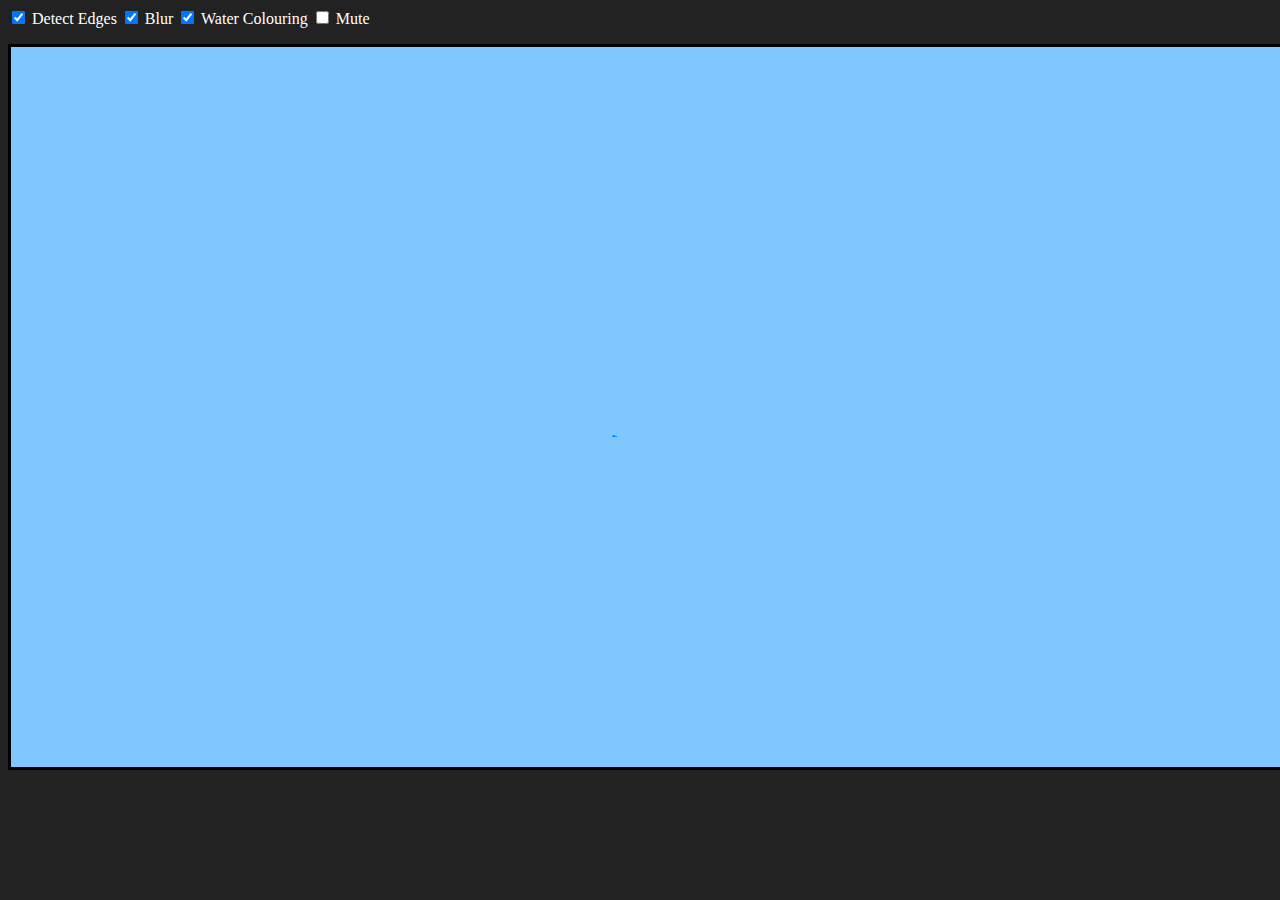
==== index.html @ 4783a8a6 "Added most of code for bloom shader." ====
<html>
  <head>
  	<link rel="stylesheet" type="text/css" href="css/style.css" />
    <script type="text/javascript" src="scripts/lib/gl-matrix.js"></script>

<script id="perlin-vs" type="x-shader/x-vertex">
attribute vec3 aPos;

void main() {
  gl_Position = vec4(aPos, 1);
}
</script>
<script id="perlin-fs" type="x-shader/x-fragment">
precision highp float;

// Returns a random float in the range -1 to 1
float rand(vec2 co){
  return 2.0 * fract(sin(dot(co.xy ,vec2(12.9898,78.233))) * 43758.5453) - 1.0;
}

float fade(float t) {
  return t*t*t*(t*(t*6.0-15.0)+10.0);
}

float perlin(vec2 P) {
  vec2 p = fract(P);
  vec2 zone = floor(P);

  vec2 g00 = vec2(rand(zone + vec2(0, 0)), rand(zone + vec2(1, 1)));
  vec2 g01 = vec2(rand(zone + vec2(0, 1)), rand(zone + vec2(1, 2)));
  vec2 g10 = vec2(rand(zone + vec2(1, 0)), rand(zone + vec2(2, 1)));
  vec2 g11 = vec2(rand(zone + vec2(1, 1)), rand(zone + vec2(2, 2)));

  vec2 s00 = p;
  vec2 s01 = p - vec2(0.0, 1.0);
  vec2 s10 = p - vec2(1.0, 0.0);
  vec2 s11 = p - vec2(1.0, 1.0);

  float q00 = dot(g00, s00);
  float q01 = dot(g01, s01);
  float q10 = dot(g10, s10);
  float q11 = dot(g11, s11);

  vec2 x = mix(vec2(q00, q01), vec2(q10, q11), fade(p.x));
  float xy = mix(x.x, x.y, fade(p.y));

  return xy;
}

void main() {
  float sum = 0.0;

  for (int i = 0; i < 3; i++) {
    sum += perlin(pow(2.0, float(i)) * gl_FragCoord.xy / 256.0);
  }

  gl_FragColor = vec4(vec3(sum) / 2.0 + 0.5, 1);
}
</script>

<script id="voronoi-vs" type="x-shader/x-vertex">
attribute vec3 aPos;

uniform mat4 uM;
uniform mat4 uP;

void main() {
  gl_Position = uP * uM * vec4(aPos, 1);
}
</script>
<script id="voronoi-fs" type="x-shader/x-fragment">
precision mediump float;

uniform vec3 uCol;

void main() {
  gl_FragColor = vec4(uCol, 1);
}
</script>

<script id="edges-vs" type="x-shader/x-vertex">
attribute vec3 aPos;
attribute vec2 aTexCoord;

varying highp vec2 vTexCoord;

void main() {
  gl_Position = vec4(aPos, 1);
  vTexCoord = aTexCoord;
}
</script>
<script id="edges-fs" type="x-shader/x-fragment">
precision highp float;

varying highp vec2 vTexCoord;
uniform int uWidth;
uniform int uHeight;
uniform sampler2D uTexture;

void main() {
  float hstep = 1.0 / float(uWidth);
  float vstep = 1.0 / float(uHeight);

  vec3 up = texture2D(uTexture, vec2(vTexCoord.s, max(vTexCoord.t - vstep, 0.0))).rgb;
  vec3 down = texture2D(uTexture, vec2(vTexCoord.s, min(vTexCoord.t + vstep, 1.0))).rgb;
  vec3 left = texture2D(uTexture, vec2(max(vTexCoord.s - hstep, 0.0), vTexCoord.t)).rgb;
  vec3 right = texture2D(uTexture, vec2(min(vTexCoord.s + hstep, 1.0), vTexCoord.t)).rgb;

  float I = (distance(up, down) + distance(left, right)) / 2.0;

  if (I > 0.0) {
    I = 1.0;
  } else {
    I = 0.0;
  }

  gl_FragColor = vec4(vec3(I), 1);
}
</script>

<script id="blur-vs" type="x-shader/x-vertex">
attribute vec3 aPos;
attribute vec2 aTexCoord;

varying highp vec2 vTexCoord;

void main() {
  gl_Position = vec4(aPos, 1);
  vTexCoord = aTexCoord;
}

</script>
<script id="blur-fs" type="x-shader/x-fragment">

precision highp float;

varying highp vec2 vTexCoord;
uniform int uWidth;
uniform int uHeight;
uniform vec2 uDir;
uniform sampler2D uTexture;

void main() {
  float blur = 30.0;
  const int kernel = 15;

  float hstep = blur * uDir.x / float(uWidth) / float(2 * kernel + 1);
  float vstep = blur * uDir.y / float(uHeight) / float(2 * kernel + 1);

  vec4 sum = vec4(0.0);
  for (int i = -kernel; i < kernel + 1; i++) {
    float x = clamp(vTexCoord.s + float(i) * hstep, 0.0, 1.0);
    float y = clamp(vTexCoord.t + float(i) * vstep, 0.0, 1.0);
    sum += texture2D(uTexture, vec2(x, y));
  }

  gl_FragColor = vec4(sum.rgb / float(2 * kernel + 1), 1.0);
}
</script>

<script id="water-vs" type="x-shader/x-vertex">
attribute vec3 aPos;
attribute vec2 aTexCoord;

varying highp vec2 vTexCoord;

void main() {
  gl_Position = vec4(aPos, 1);
  vTexCoord = aTexCoord;
}
</script>
<script id="water-fs" type="x-shader/x-fragment">
precision highp float;

varying highp vec2 vTexCoord;
uniform sampler2D uTexture;

void main() {
  vec3 colour = texture2D(uTexture, vTexCoord).rgb;
  vec3 blue = vec3(0.0, 0.56, 1.0);
  float waves = 0.5;

  if (length(colour) > 0.03) {
    gl_FragColor = vec4((1.0 - waves) * blue + waves * vec3(1), 1);
  } else {
    gl_FragColor = vec4(blue, 1);
  }
}
</script>

<script id="shadow-vs" type="x-shader/x-vertex">
attribute vec3 aPos;

uniform mat4 uM;
uniform mat4 uV;
uniform mat4 uP;

void main() {
  gl_Position = uP * uV * uM * vec4(aPos, 1);
}
</script>
<script id="shadow-fs" type="x-shader/x-fragment">
precision highp float;

void main() {
  gl_FragColor = vec4(gl_FragCoord.z);
}
</script>

<script id="test-vs" type="x-shader/x-vertex">
attribute vec3 aPos;
attribute vec2 aTexCoord;

varying highp vec2 vTexCoord;

void main() {
  gl_Position = vec4(aPos, 1);
  vTexCoord = aTexCoord;
}
</script>
<script id="test-fs" type="x-shader/x-fragment">
precision highp float;

varying highp vec2 vTexCoord;
uniform sampler2D uTexture;

void main() {
  gl_FragColor = texture2D(uTexture, vTexCoord);
}
</script>

<script id="scene-vs" type="x-shader/x-vertex">
attribute vec3 aPos;
attribute vec3 aNorm;
attribute vec2 aTexCoord;

uniform mat4  uModelView;
uniform mat4  uNormalMatrix;
uniform mat4  uP;
uniform mat4  uBias;
uniform mat4  uLightV;
uniform mat4  uLightP;
uniform vec3  uBoatPos;
uniform float uTexScale;
uniform int   uFrame;
uniform bool  uIsWater;
uniform bool  uIsIsland;
uniform sampler2D uIslandHeight;

varying highp vec3 vPos;
varying highp vec3 vNorm;
varying highp vec2 vTexCoord;
varying highp vec4 vShadowCoord;

#define M_PI 3.1415926535897932384626433832795

float islandHeight(vec2 p) {
  return texture2D(uIslandHeight, p).g * 8.0 - 5.0;
}

void main() {
  vec3 pos = aPos;
  vec3 norm = aNorm;
  vec2 texCoord = aTexCoord;

  if (uIsWater) {
    pos.xz += uBoatPos.xz;
    texCoord += uBoatPos.xz / uTexScale;
    pos.y = 0.2 * sin(pos.x) * sin(pos.z + float(uFrame) / 100.0);
  }

  if (uIsIsland) {
    pos.y = islandHeight(texCoord);
    float offset = 0.0025;
    float xHeight = islandHeight(texCoord + vec2(offset, 0));
    float zHeight = islandHeight(texCoord + vec2(0, offset));
    float backward = islandHeight(texCoord + vec2(0, offset));
    norm = vec3(0, 0.5, 0) + normalize(cross(vec3(0, zHeight - pos.y, offset), vec3(offset, xHeight - pos.y, 0)));
  }

  vPos = vec3(uModelView * vec4(pos, 1));
  vNorm = vec3(uNormalMatrix * vec4(norm, 1));
  vTexCoord = texCoord;
  vShadowCoord = uBias * uLightP * uLightV * vec4(pos, 1);

  gl_Position = uP * uModelView * vec4(pos, 1);
}
</script>
<script id="scene-fs" type="x-shader/x-fragment">
precision highp float;

varying highp vec3 vPos;
varying highp vec3 vNorm;
varying highp vec2 vTexCoord;
varying highp vec4 vShadowCoord;

uniform vec3 uLightDir;
uniform sampler2D uShadowMap;
uniform sampler2D uTexture;
uniform sampler2D uIslandTexture;
uniform bool uIsWater;
uniform bool uIsIsland;

void main() {
  vec3 kd = texture2D(uTexture, vTexCoord).rgb;

  vec3 E = normalize(-vPos);
  vec3 L = normalize(-uLightDir);
  vec3 N = normalize(vNorm);
  vec3 UP = normalize(vec3(0, 1, 0));

  float ki = 0.7 * max(dot(N, L), 0.0) + 0.3;

  float shadow = texture2D(uShadowMap, vShadowCoord.xy).z;

  if (shadow != 1.0 && shadow < vShadowCoord.z) {
    ki = 0.6;
  } else {
    if (ki > 0.3) {
      ki = 1.0;
    } else {
      ki = 0.6;
    }
  }

  vec3 diffuse = ki * kd;

  vec3 rim = vec3(0);
  if (!uIsWater) {
    float sharpness = 3.0;
    float rimi = pow(1.0 - clamp(dot(N, E) + 0.3, 0.0, 1.0), sharpness);
    vec3 rimd = vec3(0.2, 0.7, 1.0);
    rim = rimi * rimd;
  }

  if (uIsIsland) {
    float fade = (1.0 - kd.r) * 2.5 + 0.1;
    vec3 isld = texture2D(uIslandTexture, vec2(fade, 0)).rgb;
    diffuse = ki * isld;
  }

  vec3 colour = diffuse + rim;
  colour = clamp(colour, 0.0, 1.0);

  gl_FragColor = vec4(colour, 1);
}
</script>

<script id="cutoff-vs" type="x-shader/x-vertex">
attribute vec3 aPos;
attribute vec2 aTexCoord;

varying highp vec2 vTexCoord;

void main() {
  gl_Position = vec4(aPos, 1);
  vTexCoord = aTexCoord;
}
</script>
<script id="cutoff-fs" type="x-shader/x-fragment">
precision highp float;

varying highp vec2 vTexCoord;
uniform sampler2D uTexture;

void main() {
  vec3 colour = texture2D(uTexture, vTexCoord).rgb;

  if (length(1.0 - colour) < 0.5) {
    gl_FragColor = vec4(colour, 1);
  } else {
    gl_FragColor = vec4(vec3(0), 1);
  }
}
</script>

<script id="bloom-vs" type="x-shader/x-vertex">
attribute vec3 aPos;
attribute vec2 aTexCoord;

varying highp vec2 vTexCoord;

void main() {
  gl_Position = vec4(aPos, 1);
  vTexCoord = aTexCoord;
}
</script>
<script id="bloom-fs" type="x-shader/x-fragment">
precision highp float;

varying highp vec2 vTexCoord;
uniform sampler2D uOriginal;
uniform sampler2D uShine;

void main() {
  vec3 original = texture2D(uOriginal, vTexCoord).rgb;
  vec3 shine = texture2D(uShine, vTexCoord).rgb;
  vec3 colour = clamp(original + shine, 0.0, 1.0);

  gl_FragColor = vec4(colour, 1);
}
</script>

  </head>
  <body>
    <div class="controls">
      <form>
        <input type="checkbox" checked id="edges" name="edges" />
        <label for="edges">Detect Edges</label>
        <input type="checkbox" checked id="blur" name="blur" />
        <label for="blur">Blur</label>
        <input type="checkbox" checked id="water" name="water" />
        <label for="water">Water Colouring</label>
        <input type="checkbox" id="mute" name="mute" />
        <label for="mute">Mute</label>
      </form>
    </div>
  	<div class="canvasContainer">
  	  <canvas id="window" width="1280" height="720"></canvas>
    </div>
    <audio id="oceanTheme" preload="auto" loop src="assets/sounds/ocean.mp3"></audio>

    <script type="text/javascript" src="scripts/objParser.js"></script>
    <script type="text/javascript" src="scripts/main.js"></script>
  </body>
</html>
---- css/style.css ----
body {
  background-color: #222;
  color: white;
}

.canvasContainer {
	width: 100%;
	text-align: center;
}

#window {
	display: inline;
	border: solid 3px black;
}
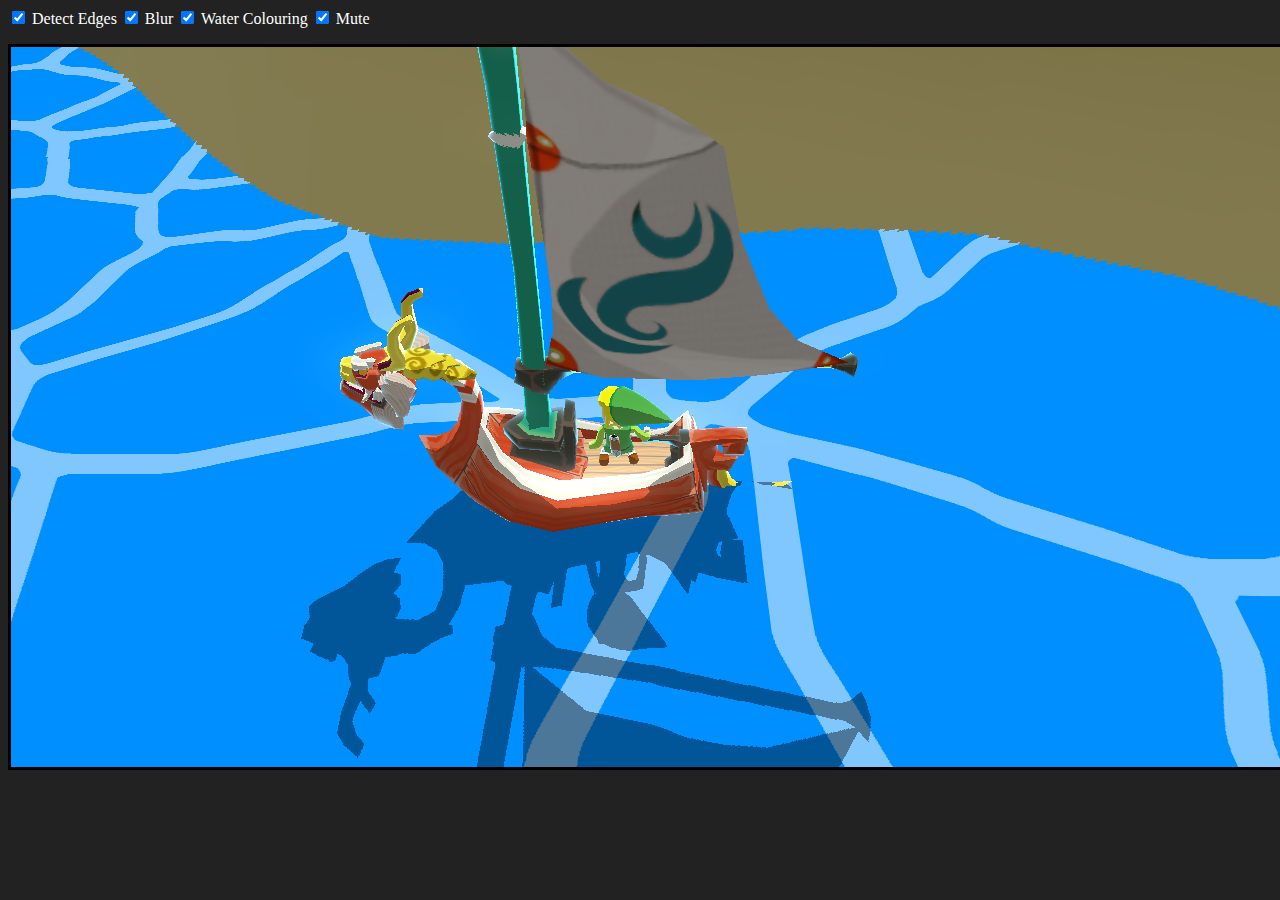
==== commit 34fed3ac: "Sunlight cycle is done." ====
--- a/index.html
+++ b/index.html
@@ -137,15 +137,15 @@
 varying highp vec2 vTexCoord;
 uniform int uWidth;
 uniform int uHeight;
+uniform float uBlurAmount;
 uniform vec2 uDir;
 uniform sampler2D uTexture;
 
 void main() {
-  float blur = 30.0;
   const int kernel = 15;
 
-  float hstep = blur * uDir.x / float(uWidth) / float(2 * kernel + 1);
-  float vstep = blur * uDir.y / float(uHeight) / float(2 * kernel + 1);
+  float hstep = uBlurAmount * uDir.x / float(uWidth) / float(2 * kernel + 1);
+  float vstep = uBlurAmount * uDir.y / float(uHeight) / float(2 * kernel + 1);
 
   vec4 sum = vec4(0.0);
   for (int i = -kernel; i < kernel + 1; i++) {
@@ -203,7 +203,7 @@
 precision highp float;
 
 void main() {
-  gl_FragColor = vec4(gl_FragCoord.z);
+  gl_FragColor = vec4(vec3(gl_FragCoord.z), 1);
 }
 </script>
 
@@ -295,9 +295,11 @@
 varying highp vec4 vShadowCoord;
 
 uniform vec3 uLightDir;
+uniform vec3 uViewLightDir;
 uniform sampler2D uShadowMap;
 uniform sampler2D uTexture;
 uniform sampler2D uIslandTexture;
+uniform sampler2D uSunlightTexture;
 uniform bool uIsWater;
 uniform bool uIsIsland;
 
@@ -305,7 +307,7 @@
   vec3 kd = texture2D(uTexture, vTexCoord).rgb;
 
   vec3 E = normalize(-vPos);
-  vec3 L = normalize(-uLightDir);
+  vec3 L = normalize(-uViewLightDir);
   vec3 N = normalize(vNorm);
   vec3 UP = normalize(vec3(0, 1, 0));
 
@@ -313,13 +315,25 @@
 
   float shadow = texture2D(uShadowMap, vShadowCoord.xy).z;
 
-  if (shadow != 1.0 && shadow < vShadowCoord.z) {
-    ki = 0.6;
+  vec3 sunlight = texture2D(uSunlightTexture, vec2(-uLightDir.y / 2.0 + 0.5, 0)).rgb;
+
+  float bright = 1.0;
+  float dark = 0.6;
+  float startFade = -0.4;
+  float endFade = -0.3;
+
+  if ((shadow != 1.0 && shadow < vShadowCoord.z) || uLightDir.y > endFade) {
+    ki = dark;
   } else {
+    float expected;
     if (ki > 0.3) {
-      ki = 1.0;
+      if (uLightDir.y < endFade) {
+        ki = min(bright, max(dark + (1.0 - dark) * (uLightDir.y - startFade) / (startFade - endFade), dark));
+      } else {
+        ki = bright;
+      }
     } else {
-      ki = 0.6;
+      ki = dark;
     }
   }
 
@@ -339,7 +353,9 @@
     diffuse = ki * isld;
   }
 
+
   vec3 colour = diffuse + rim;
+  colour *= sunlight;
   colour = clamp(colour, 0.0, 1.0);
 
   gl_FragColor = vec4(colour, 1);
@@ -395,7 +411,7 @@
 void main() {
   vec3 original = texture2D(uOriginal, vTexCoord).rgb;
   vec3 shine = texture2D(uShine, vTexCoord).rgb;
-  vec3 colour = clamp(original + shine, 0.0, 1.0);
+  vec3 colour = clamp(original + 0.5 * shine, 0.0, 1.0);
 
   gl_FragColor = vec4(colour, 1);
 }
@@ -411,14 +427,14 @@
         <label for="blur">Blur</label>
         <input type="checkbox" checked id="water" name="water" />
         <label for="water">Water Colouring</label>
-        <input type="checkbox" id="mute" name="mute" />
+        <input type="checkbox" checked id="mute" name="mute" />
         <label for="mute">Mute</label>
       </form>
     </div>
   	<div class="canvasContainer">
   	  <canvas id="window" width="1280" height="720"></canvas>
     </div>
-    <audio id="oceanTheme" preload="auto" loop src="assets/sounds/ocean.mp3"></audio>
+    <audio id="oceanTheme" preload="auto" muted autoplay loop src="assets/sounds/ocean.mp3"></audio>
 
     <script type="text/javascript" src="scripts/objParser.js"></script>
     <script type="text/javascript" src="scripts/main.js"></script>
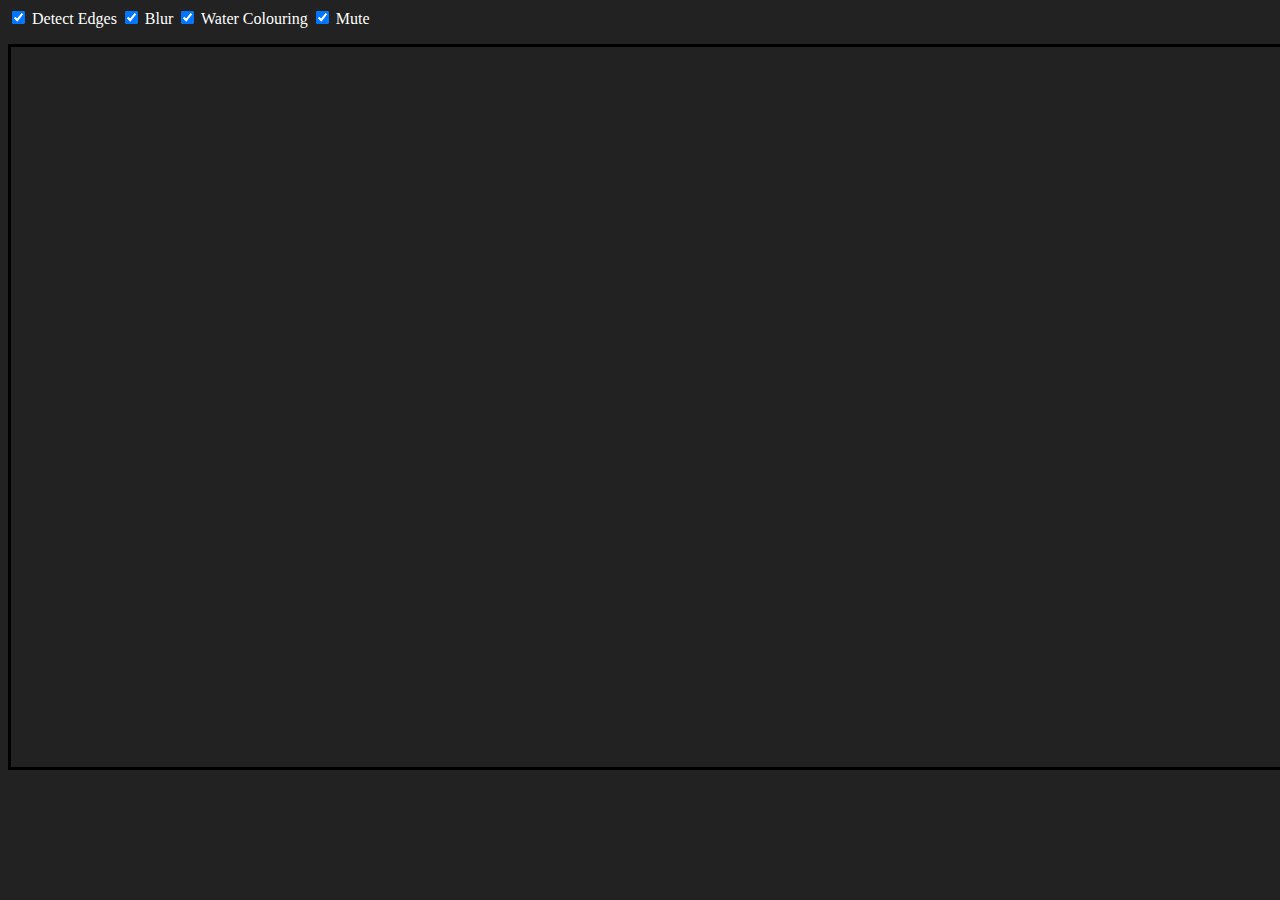
==== commit 2bd84b3c: "Finished background." ====
--- a/index.html
+++ b/index.html
@@ -1,5 +1,6 @@
 <html>
   <head>
+    <meta charset="UTF-8">
   	<link rel="stylesheet" type="text/css" href="css/style.css" />
     <script type="text/javascript" src="scripts/lib/gl-matrix.js"></script>
 
@@ -302,6 +303,7 @@
 uniform sampler2D uSunlightTexture;
 uniform bool uIsWater;
 uniform bool uIsIsland;
+uniform bool uIsBackground;
 
 void main() {
   vec3 kd = texture2D(uTexture, vTexCoord).rgb;
@@ -353,40 +355,40 @@
     diffuse = ki * isld;
   }
 
-
-  vec3 colour = diffuse + rim;
-  colour *= sunlight;
-  colour = clamp(colour, 0.0, 1.0);
-
-  gl_FragColor = vec4(colour, 1);
-}
-</script>
-
-<script id="cutoff-vs" type="x-shader/x-vertex">
-attribute vec3 aPos;
-attribute vec2 aTexCoord;
-
-varying highp vec2 vTexCoord;
-
-void main() {
-  gl_Position = vec4(aPos, 1);
-  vTexCoord = aTexCoord;
-}
-</script>
-<script id="cutoff-fs" type="x-shader/x-fragment">
-precision highp float;
-
-varying highp vec2 vTexCoord;
-uniform sampler2D uTexture;
-
-void main() {
-  vec3 colour = texture2D(uTexture, vTexCoord).rgb;
-
-  if (length(1.0 - colour) < 0.5) {
+  if (uIsBackground) {
+    vec3 colour = texture2D(uTexture, vec2(-uLightDir.y / 2.0 + 0.5 - 0.2 + 0.2 * vTexCoord.x, 0)).rgb;
     gl_FragColor = vec4(colour, 1);
   } else {
-    gl_FragColor = vec4(vec3(0), 1);
-  }
+    vec3 colour = diffuse + rim;
+    colour *= sunlight;
+    colour = clamp(colour, 0.0, 1.0);
+
+    gl_FragColor = vec4(colour, 1);
+  }
+}
+</script>
+
+<script id="cutoff-vs" type="x-shader/x-vertex">
+attribute vec3 aPos;
+attribute vec2 aTexCoord;
+
+varying highp vec2 vTexCoord;
+
+void main() {
+  gl_Position = vec4(aPos, 1);
+  vTexCoord = aTexCoord;
+}
+</script>
+<script id="cutoff-fs" type="x-shader/x-fragment">
+precision highp float;
+
+varying highp vec2 vTexCoord;
+uniform sampler2D uTexture;
+
+void main() {
+  vec3 colour = texture2D(uTexture, vTexCoord).rgb;
+
+  gl_FragColor = vec4(pow(length(colour) / length(vec3(1)), 4.0) * colour, 1);
 }
 </script>
 
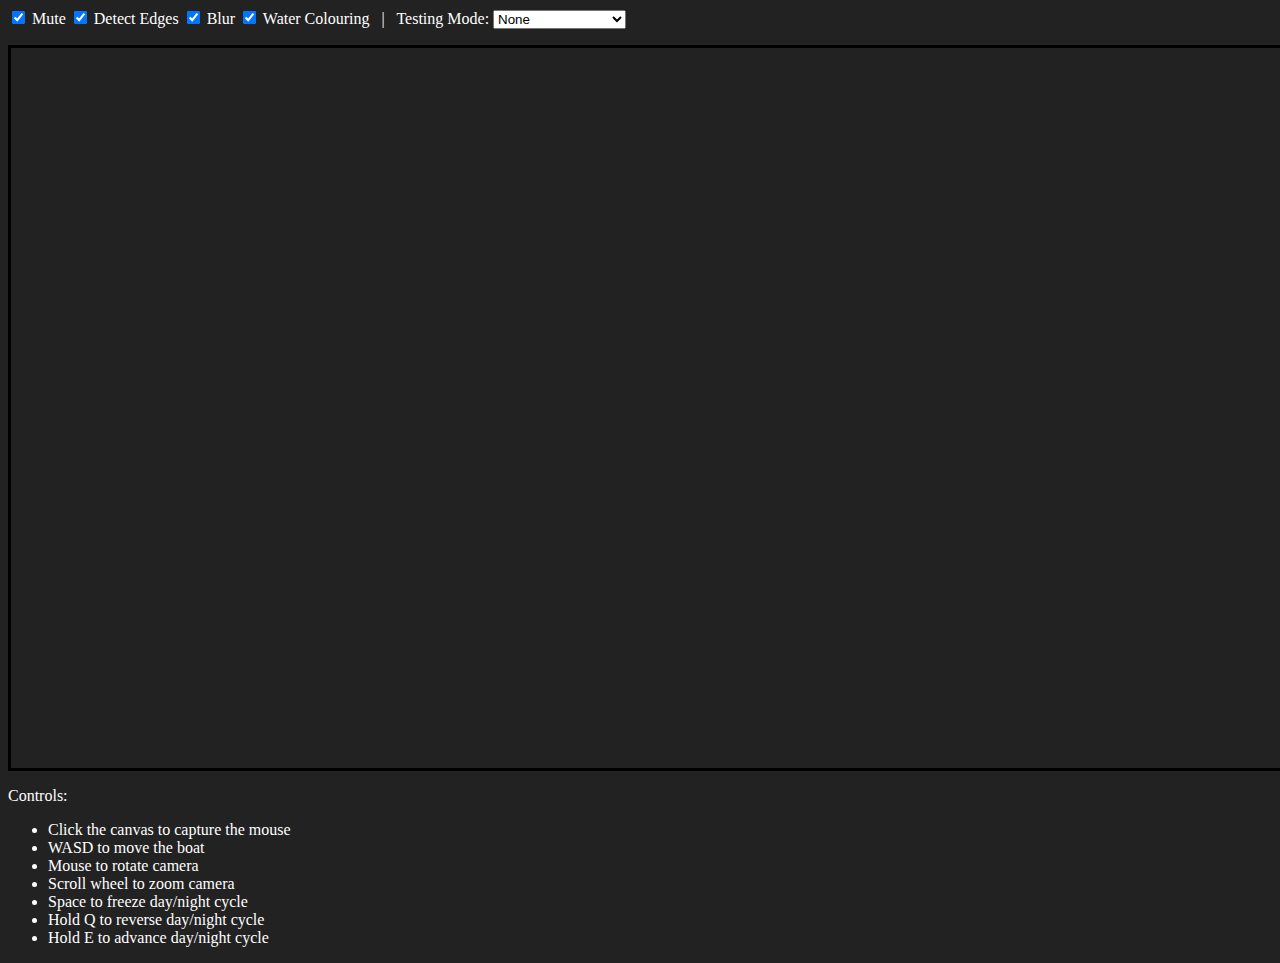
==== commit 4e78941f: "Added some debugging controls." ====
--- a/index.html
+++ b/index.html
@@ -304,6 +304,7 @@
 uniform bool uIsWater;
 uniform bool uIsIsland;
 uniform bool uIsBackground;
+uniform bool uIsSun;
 
 void main() {
   vec3 kd = texture2D(uTexture, vTexCoord).rgb;
@@ -338,8 +339,8 @@
       ki = dark;
     }
   }
-
-  vec3 diffuse = ki * kd;
+  vec3 gooch = vec3(min(1.0, ki + 0.3), min(1.0, ki + 0.3), 1);
+  vec3 diffuse = gooch * ki * kd;
 
   vec3 rim = vec3(0);
   if (!uIsWater) {
@@ -356,7 +357,10 @@
   }
 
   if (uIsBackground) {
-    vec3 colour = texture2D(uTexture, vec2(-uLightDir.y / 2.0 + 0.5 - 0.2 + 0.2 * vTexCoord.x, 0)).rgb;
+    vec3 colour = texture2D(uTexture, vec2(-uLightDir.y / 2.0 + 0.5 + 0.2 - 0.2 * vTexCoord.x, 0)).rgb;
+    gl_FragColor = vec4(colour, 1);
+  } else if (uIsSun) {
+    vec3 colour = texture2D(uTexture, vec2(-uLightDir.y / 2.0 + 0.5, 0)).rgb;
     gl_FragColor = vec4(colour, 1);
   } else {
     vec3 colour = diffuse + rim;
@@ -388,7 +392,7 @@
 void main() {
   vec3 colour = texture2D(uTexture, vTexCoord).rgb;
 
-  gl_FragColor = vec4(pow(length(colour) / length(vec3(1)), 4.0) * colour, 1);
+  gl_FragColor = vec4(pow(min(1.0, length(colour) / length(vec3(1.05))), 5.0) * colour, 1);
 }
 </script>
 
@@ -423,19 +427,42 @@
   <body>
     <div class="controls">
       <form>
+        <input type="checkbox" checked id="mute" name="mute" />
+        <label for="mute">Mute</label>
         <input type="checkbox" checked id="edges" name="edges" />
         <label for="edges">Detect Edges</label>
         <input type="checkbox" checked id="blur" name="blur" />
         <label for="blur">Blur</label>
         <input type="checkbox" checked id="water" name="water" />
         <label for="water">Water Colouring</label>
-        <input type="checkbox" checked id="mute" name="mute" />
-        <label for="mute">Mute</label>
+        &nbsp; | &nbsp;
+        <label for="testing">Testing Mode:</label>
+        <select id="testing" name="testing">
+          <option value="none">None</option>
+          <option value="bloom">No Bloom</option>
+          <option value="cutoff">View Cutoff</option>
+          <option value="shadow">View Shadow Map</option>
+          <option value="perlin">Perlin Noise</option>
+        </select>
       </form>
     </div>
   	<div class="canvasContainer">
   	  <canvas id="window" width="1280" height="720"></canvas>
     </div>
+
+    <p>
+      Controls:
+      <ul>
+        <li>Click the canvas to capture the mouse</li>
+        <li>WASD to move the boat</li>
+        <li>Mouse to rotate camera</li>
+        <li>Scroll wheel to zoom camera</li>
+        <li>Space to freeze day/night cycle</li>
+        <li>Hold Q to reverse day/night cycle</li>
+        <li>Hold E to advance day/night cycle</li>
+      </ul>
+    </p>
+
     <audio id="oceanTheme" preload="auto" muted autoplay loop src="assets/sounds/ocean.mp3"></audio>
 
     <script type="text/javascript" src="scripts/objParser.js"></script>
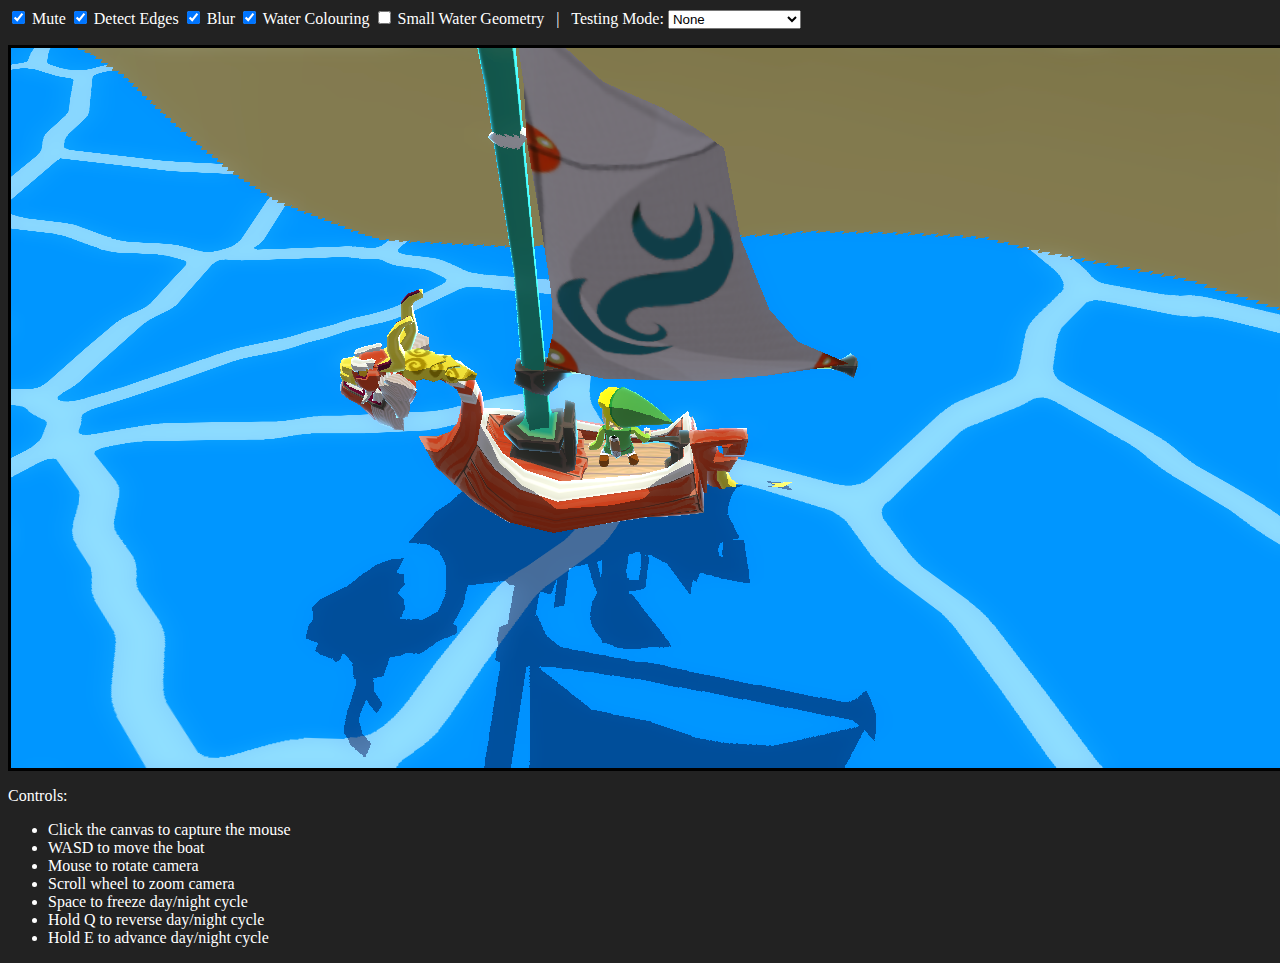
==== commit ac93b0df: "Added small water testing mode." ====
--- a/index.html
+++ b/index.html
@@ -435,6 +435,8 @@
         <label for="blur">Blur</label>
         <input type="checkbox" checked id="water" name="water" />
         <label for="water">Water Colouring</label>
+        <input type="checkbox" id="smallWater" name="smallWater" />
+        <label for="smallWater">Small Water Geometry</label>
         &nbsp; | &nbsp;
         <label for="testing">Testing Mode:</label>
         <select id="testing" name="testing">
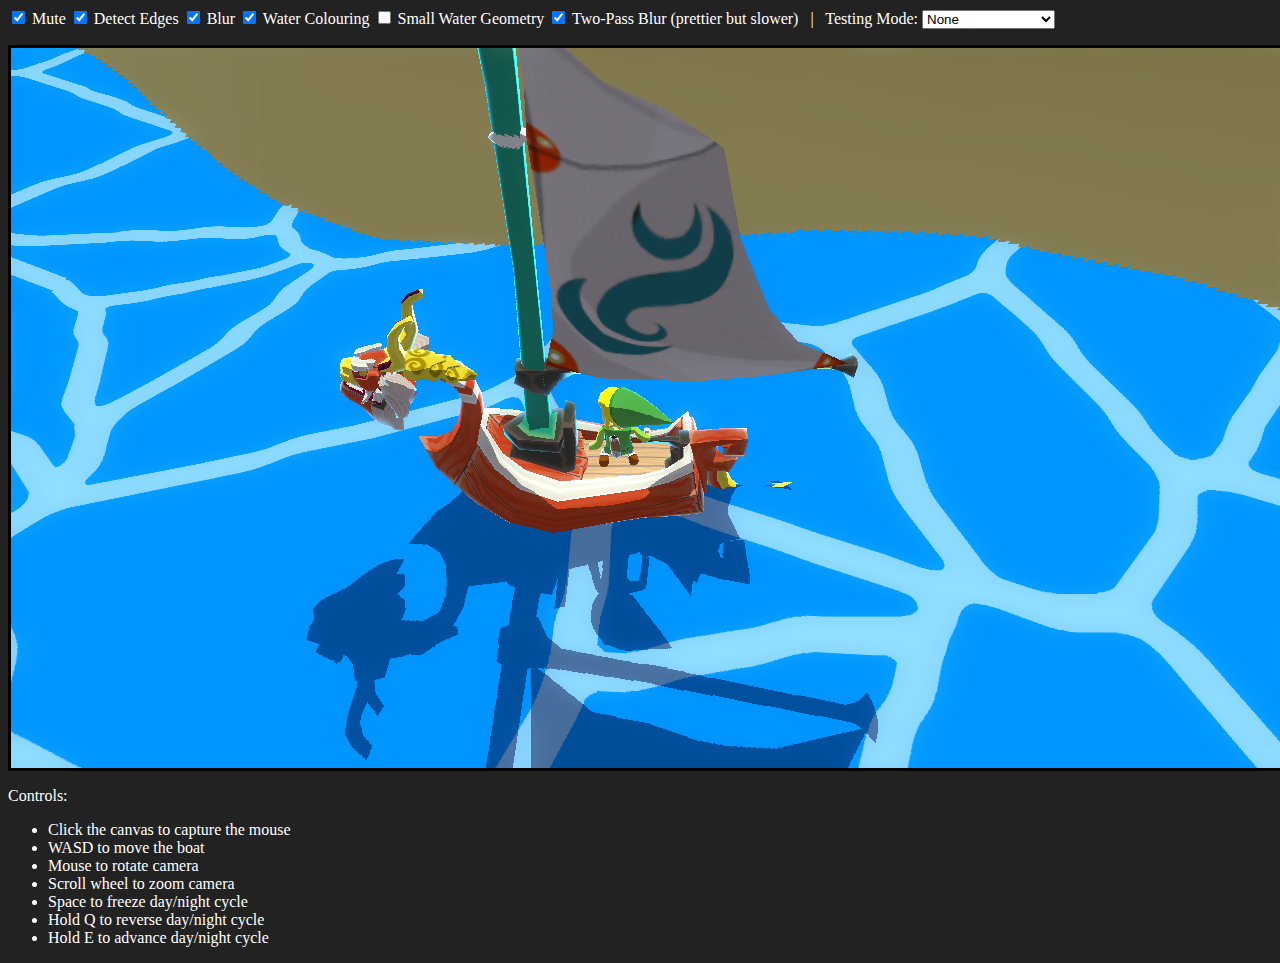
==== commit 7ea8b208: "Added option to disable second blur pass." ====
--- a/index.html
+++ b/index.html
@@ -437,6 +437,8 @@
         <label for="water">Water Colouring</label>
         <input type="checkbox" id="smallWater" name="smallWater" />
         <label for="smallWater">Small Water Geometry</label>
+        <input type="checkbox" checked id="secondBlur" name="secondBlur" />
+        <label for="secondBlur">Two-Pass Blur (prettier but slower)</label>
         &nbsp; | &nbsp;
         <label for="testing">Testing Mode:</label>
         <select id="testing" name="testing">
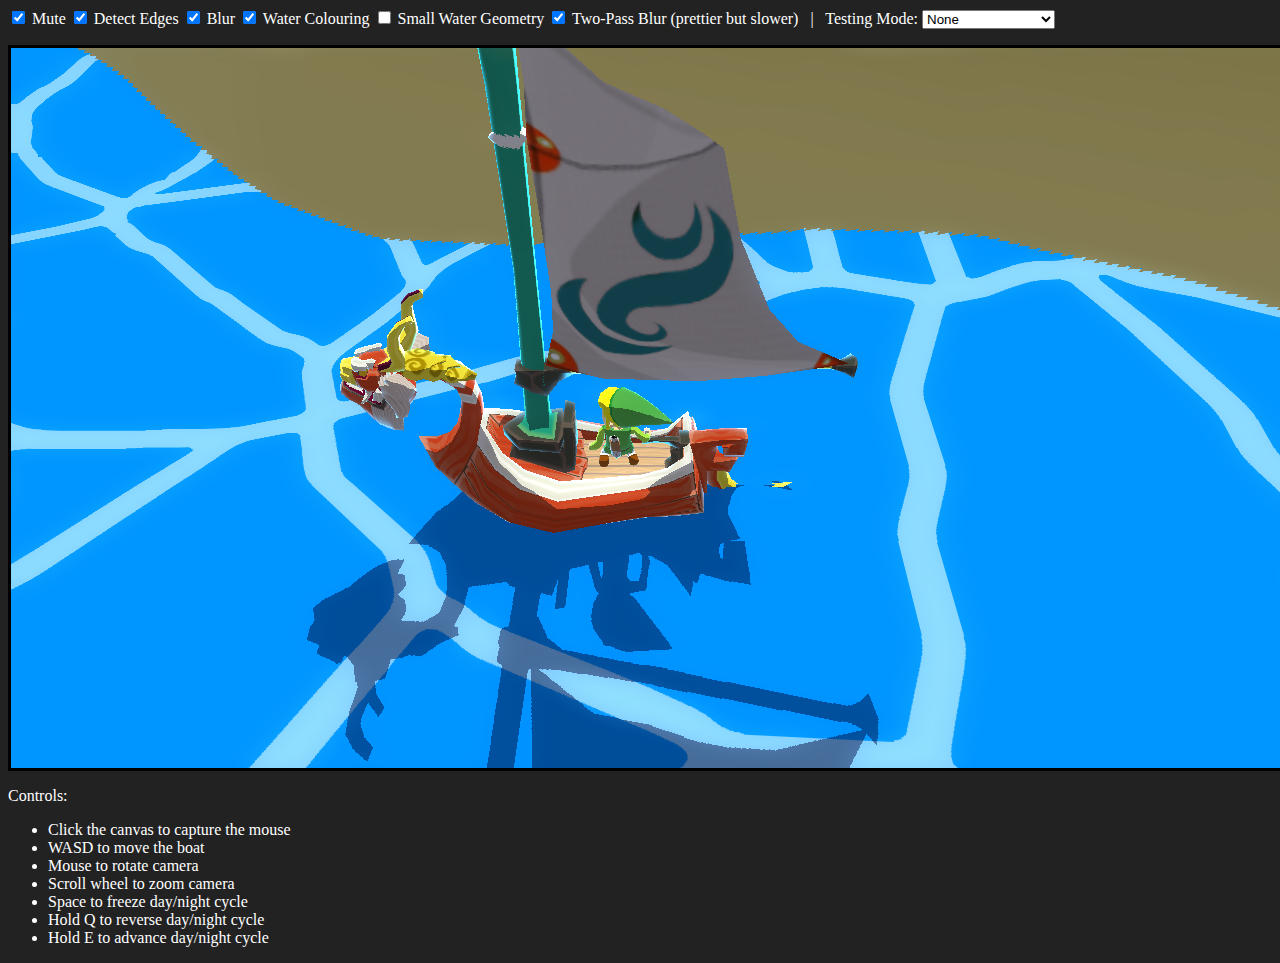
==== commit b4a06418: "Added CNAME file for gh-pages deplyoment.  Also dropped kernel from 15 to 10, adding tons of fps." ====
--- a/index.html
+++ b/index.html
@@ -143,7 +143,7 @@
 uniform sampler2D uTexture;
 
 void main() {
-  const int kernel = 15;
+  const int kernel = 10;
 
   float hstep = uBlurAmount * uDir.x / float(uWidth) / float(2 * kernel + 1);
   float vstep = uBlurAmount * uDir.y / float(uHeight) / float(2 * kernel + 1);
